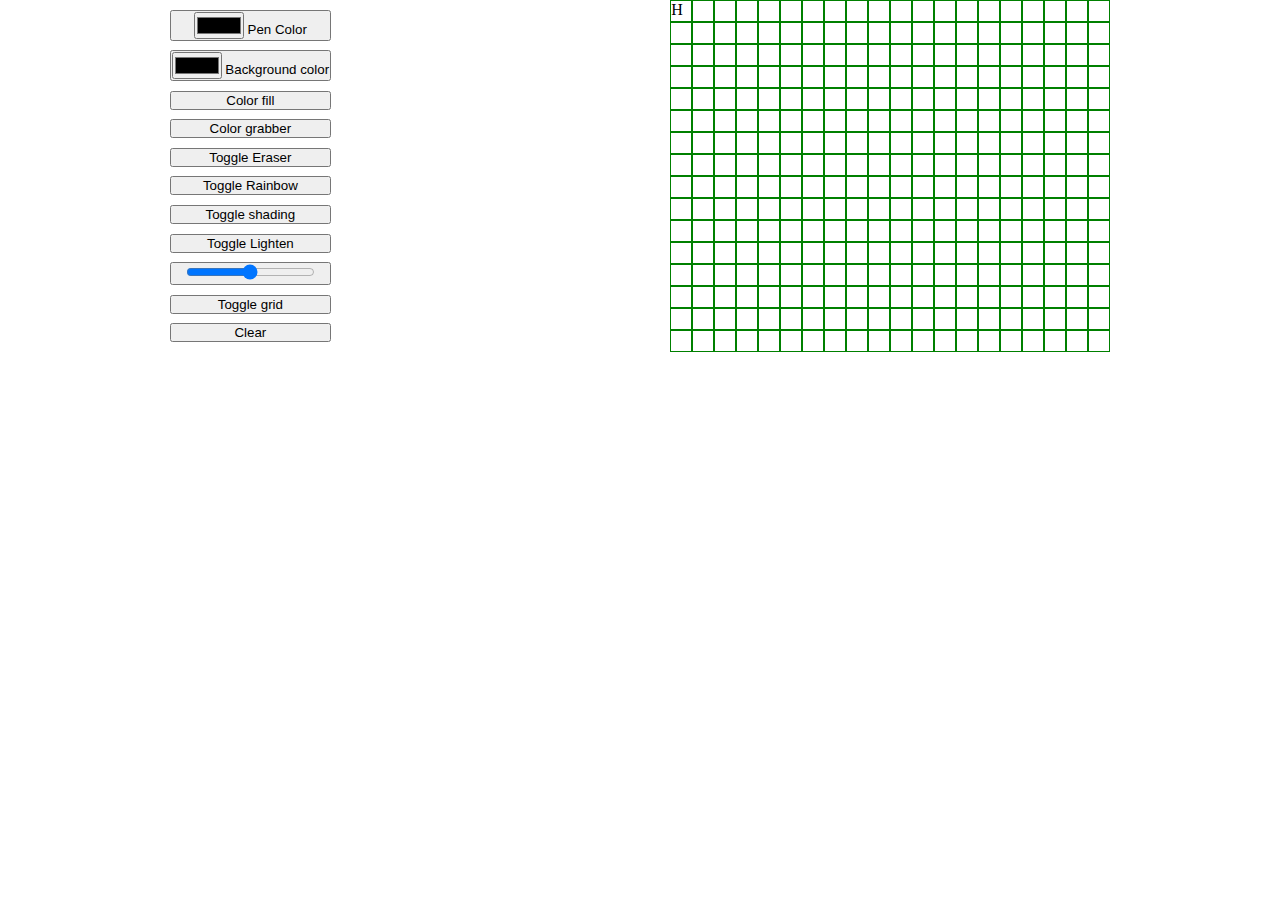
==== index.html @ b78d8178 "Done with canva and menu" ====
<!DOCTYPE html>
<html lang="en">
  <head>
    <meta charset="UTF-8" />
    <meta name="viewport" content="width=device-width, initial-scale=1.0" />
    <title>Document</title>
    <link rel="stylesheet" href="style2.css" />
  </head>
  <body>
    <main>
      <!-- menu items -->
      <section class="menu-items">
        <button><input type="color" name="" id="" /> Pen Color</button>
        <button><input type="color" name="" id="" /> Background color</button>
        <button>Color fill</button>
        <button>Color grabber</button>
        <button>Toggle Eraser</button>
        <button>Toggle Rainbow</button>
        <button>Toggle shading</button>
        <button>Toggle Lighten</button>
        <button><input type="range" name="" id="" /></button>
        <button>Toggle grid</button>
        <button>Clear</button>
      </section>

      <!-- Canva section -->
      <section class="canva-container">
        <!-- row 1 -->
        <div class="row">
          <div class="row-1">H</div>
          <div class="row-1"></div>
          <div class="row-1"></div>
          <div class="row-1"></div>
          <div class="row-1"></div>
          <div class="row-1"></div>
          <div class="row-1"></div>
          <div class="row-1"></div>
          <div class="row-1"></div>
          <div class="row-1"></div>
          <div class="row-1"></div>
          <div class="row-1"></div>
          <div class="row-1"></div>
          <div class="row-1"></div>
          <div class="row-1"></div>
          <div class="row-1"></div>
          <div class="row-1"></div>
          <div class="row-1"></div>
          <div class="row-1"></div>
          <div class="row-1"></div>
        </div>

        <!-- row 2 -->
        <div class="row">
          <div class="row-1"></div>
          <div class="row-1"></div>
          <div class="row-1"></div>
          <div class="row-1"></div>
          <div class="row-1"></div>
          <div class="row-1"></div>
          <div class="row-1"></div>
          <div class="row-1"></div>
          <div class="row-1"></div>
          <div class="row-1"></div>
          <div class="row-1"></div>
          <div class="row-1"></div>
          <div class="row-1"></div>
          <div class="row-1"></div>
          <div class="row-1"></div>
          <div class="row-1"></div>
          <div class="row-1"></div>
          <div class="row-1"></div>
          <div class="row-1"></div>
          <div class="row-1"></div>
        </div>
        <!-- row 3 -->
        <div class="row">
          <div class="row-1"></div>
          <div class="row-1"></div>
          <div class="row-1"></div>
          <div class="row-1"></div>
          <div class="row-1"></div>
          <div class="row-1"></div>
          <div class="row-1"></div>
          <div class="row-1"></div>
          <div class="row-1"></div>
          <div class="row-1"></div>
          <div class="row-1"></div>
          <div class="row-1"></div>
          <div class="row-1"></div>
          <div class="row-1"></div>
          <div class="row-1"></div>
          <div class="row-1"></div>
          <div class="row-1"></div>
          <div class="row-1"></div>
          <div class="row-1"></div>
          <div class="row-1"></div>
        </div>
        <!-- row 4 -->
        <div class="row">
          <div class="row-1"></div>
          <div class="row-1"></div>
          <div class="row-1"></div>
          <div class="row-1"></div>
          <div class="row-1"></div>
          <div class="row-1"></div>
          <div class="row-1"></div>
          <div class="row-1"></div>
          <div class="row-1"></div>
          <div class="row-1"></div>
          <div class="row-1"></div>
          <div class="row-1"></div>
          <div class="row-1"></div>
          <div class="row-1"></div>
          <div class="row-1"></div>
          <div class="row-1"></div>
          <div class="row-1"></div>
          <div class="row-1"></div>
          <div class="row-1"></div>
          <div class="row-1"></div>
        </div>
        <!-- row 5 -->
        <div class="row">
          <div class="row-1"></div>
          <div class="row-1"></div>
          <div class="row-1"></div>
          <div class="row-1"></div>
          <div class="row-1"></div>
          <div class="row-1"></div>
          <div class="row-1"></div>
          <div class="row-1"></div>
          <div class="row-1"></div>
          <div class="row-1"></div>
          <div class="row-1"></div>
          <div class="row-1"></div>
          <div class="row-1"></div>
          <div class="row-1"></div>
          <div class="row-1"></div>
          <div class="row-1"></div>
          <div class="row-1"></div>
          <div class="row-1"></div>
          <div class="row-1"></div>
          <div class="row-1"></div>
        </div>
        <!-- row 6 -->
        <div class="row">
          <div class="row-1"></div>
          <div class="row-1"></div>
          <div class="row-1"></div>
          <div class="row-1"></div>
          <div class="row-1"></div>
          <div class="row-1"></div>
          <div class="row-1"></div>
          <div class="row-1"></div>
          <div class="row-1"></div>
          <div class="row-1"></div>
          <div class="row-1"></div>
          <div class="row-1"></div>
          <div class="row-1"></div>
          <div class="row-1"></div>
          <div class="row-1"></div>
          <div class="row-1"></div>
          <div class="row-1"></div>
          <div class="row-1"></div>
          <div class="row-1"></div>
          <div class="row-1"></div>
        </div>
        <!-- row 7 -->
        <div class="row">
          <div class="row-1"></div>
          <div class="row-1"></div>
          <div class="row-1"></div>
          <div class="row-1"></div>
          <div class="row-1"></div>
          <div class="row-1"></div>
          <div class="row-1"></div>
          <div class="row-1"></div>
          <div class="row-1"></div>
          <div class="row-1"></div>
          <div class="row-1"></div>
          <div class="row-1"></div>
          <div class="row-1"></div>
          <div class="row-1"></div>
          <div class="row-1"></div>
          <div class="row-1"></div>
          <div class="row-1"></div>
          <div class="row-1"></div>
          <div class="row-1"></div>
          <div class="row-1"></div>
        </div>
        <!-- row 8 -->
        <div class="row">
          <div class="row-1"></div>
          <div class="row-1"></div>
          <div class="row-1"></div>
          <div class="row-1"></div>
          <div class="row-1"></div>
          <div class="row-1"></div>
          <div class="row-1"></div>
          <div class="row-1"></div>
          <div class="row-1"></div>
          <div class="row-1"></div>
          <div class="row-1"></div>
          <div class="row-1"></div>
          <div class="row-1"></div>
          <div class="row-1"></div>
          <div class="row-1"></div>
          <div class="row-1"></div>
          <div class="row-1"></div>
          <div class="row-1"></div>
          <div class="row-1"></div>
          <div class="row-1"></div>
        </div>
        <!-- row 9 -->
        <div class="row">
          <div class="row-1"></div>
          <div class="row-1"></div>
          <div class="row-1"></div>
          <div class="row-1"></div>
          <div class="row-1"></div>
          <div class="row-1"></div>
          <div class="row-1"></div>
          <div class="row-1"></div>
          <div class="row-1"></div>
          <div class="row-1"></div>
          <div class="row-1"></div>
          <div class="row-1"></div>
          <div class="row-1"></div>
          <div class="row-1"></div>
          <div class="row-1"></div>
          <div class="row-1"></div>
          <div class="row-1"></div>
          <div class="row-1"></div>
          <div class="row-1"></div>
          <div class="row-1"></div>
        </div>
        <!-- row 10 -->
        <div class="row">
          <div class="row-1"></div>
          <div class="row-1"></div>
          <div class="row-1"></div>
          <div class="row-1"></div>
          <div class="row-1"></div>
          <div class="row-1"></div>
          <div class="row-1"></div>
          <div class="row-1"></div>
          <div class="row-1"></div>
          <div class="row-1"></div>
          <div class="row-1"></div>
          <div class="row-1"></div>
          <div class="row-1"></div>
          <div class="row-1"></div>
          <div class="row-1"></div>
          <div class="row-1"></div>
          <div class="row-1"></div>
          <div class="row-1"></div>
          <div class="row-1"></div>
          <div class="row-1"></div>
        </div>
        <!-- row 11 -->
        <div class="row">
          <div class="row-1"></div>
          <div class="row-1"></div>
          <div class="row-1"></div>
          <div class="row-1"></div>
          <div class="row-1"></div>
          <div class="row-1"></div>
          <div class="row-1"></div>
          <div class="row-1"></div>
          <div class="row-1"></div>
          <div class="row-1"></div>
          <div class="row-1"></div>
          <div class="row-1"></div>
          <div class="row-1"></div>
          <div class="row-1"></div>
          <div class="row-1"></div>
          <div class="row-1"></div>
          <div class="row-1"></div>
          <div class="row-1"></div>
          <div class="row-1"></div>
          <div class="row-1"></div>
        </div>
        <!-- row 12 -->
        <div class="row">
          <div class="row-1"></div>
          <div class="row-1"></div>
          <div class="row-1"></div>
          <div class="row-1"></div>
          <div class="row-1"></div>
          <div class="row-1"></div>
          <div class="row-1"></div>
          <div class="row-1"></div>
          <div class="row-1"></div>
          <div class="row-1"></div>
          <div class="row-1"></div>
          <div class="row-1"></div>
          <div class="row-1"></div>
          <div class="row-1"></div>
          <div class="row-1"></div>
          <div class="row-1"></div>
          <div class="row-1"></div>
          <div class="row-1"></div>
          <div class="row-1"></div>
          <div class="row-1"></div>
        </div>
        <!-- row 13 -->
        <div class="row">
          <div class="row-1"></div>
          <div class="row-1"></div>
          <div class="row-1"></div>
          <div class="row-1"></div>
          <div class="row-1"></div>
          <div class="row-1"></div>
          <div class="row-1"></div>
          <div class="row-1"></div>
          <div class="row-1"></div>
          <div class="row-1"></div>
          <div class="row-1"></div>
          <div class="row-1"></div>
          <div class="row-1"></div>
          <div class="row-1"></div>
          <div class="row-1"></div>
          <div class="row-1"></div>
          <div class="row-1"></div>
          <div class="row-1"></div>
          <div class="row-1"></div>
          <div class="row-1"></div>
        </div>
        <!-- row 14 -->
        <div class="row">
          <div class="row-1"></div>
          <div class="row-1"></div>
          <div class="row-1"></div>
          <div class="row-1"></div>
          <div class="row-1"></div>
          <div class="row-1"></div>
          <div class="row-1"></div>
          <div class="row-1"></div>
          <div class="row-1"></div>
          <div class="row-1"></div>
          <div class="row-1"></div>
          <div class="row-1"></div>
          <div class="row-1"></div>
          <div class="row-1"></div>
          <div class="row-1"></div>
          <div class="row-1"></div>
          <div class="row-1"></div>
          <div class="row-1"></div>
          <div class="row-1"></div>
          <div class="row-1"></div>
        </div>
        <!-- row 15 -->
        <div class="row">
          <div class="row-1"></div>
          <div class="row-1"></div>
          <div class="row-1"></div>
          <div class="row-1"></div>
          <div class="row-1"></div>
          <div class="row-1"></div>
          <div class="row-1"></div>
          <div class="row-1"></div>
          <div class="row-1"></div>
          <div class="row-1"></div>
          <div class="row-1"></div>
          <div class="row-1"></div>
          <div class="row-1"></div>
          <div class="row-1"></div>
          <div class="row-1"></div>
          <div class="row-1"></div>
          <div class="row-1"></div>
          <div class="row-1"></div>
          <div class="row-1"></div>
          <div class="row-1"></div>
        </div>
        <!-- row 16 -->
        <div class="row">
          <div class="row-1"></div>
          <div class="row-1"></div>
          <div class="row-1"></div>
          <div class="row-1"></div>
          <div class="row-1"></div>
          <div class="row-1"></div>
          <div class="row-1"></div>
          <div class="row-1"></div>
          <div class="row-1"></div>
          <div class="row-1"></div>
          <div class="row-1"></div>
          <div class="row-1"></div>
          <div class="row-1"></div>
          <div class="row-1"></div>
          <div class="row-1"></div>
          <div class="row-1"></div>
          <div class="row-1"></div>
          <div class="row-1"></div>
          <div class="row-1"></div>
          <div class="row-1"></div>
        </div>
      </section>

      <!-- javascript -->
      <script>
        const allSquires = document.querySelectorAll(".row-1");

        allSquires.forEach((item, index) =>
          item.addEventListener("click", menuFunctions)
        );

        function menuFunctions(e) {
          let red = Math.floor(Math.random() * 100);
          let green = Math.floor(Math.random() * 100);
          let blue = Math.floor(Math.random() * 100);

          // changeBackground
          this.style.background = `rgb(${red}, ${green}, ${blue})`;
        }
      </script>
    </main>
  </body>
</html>
---- style2.css ----
/* Global reset */
*{
    margin:0;
    padding:0;
    margin:0
}

main{
    display:flex;
    justify-content: space-around;
}
.menu-items{
display:flex;
flex-direction: column;
justify-content: space-evenly;


}




.canva-container{

}

.row{
    
    display:flex;
}

.row-1{
    border: 1px solid green;
    width:20px;
    height:20px
}
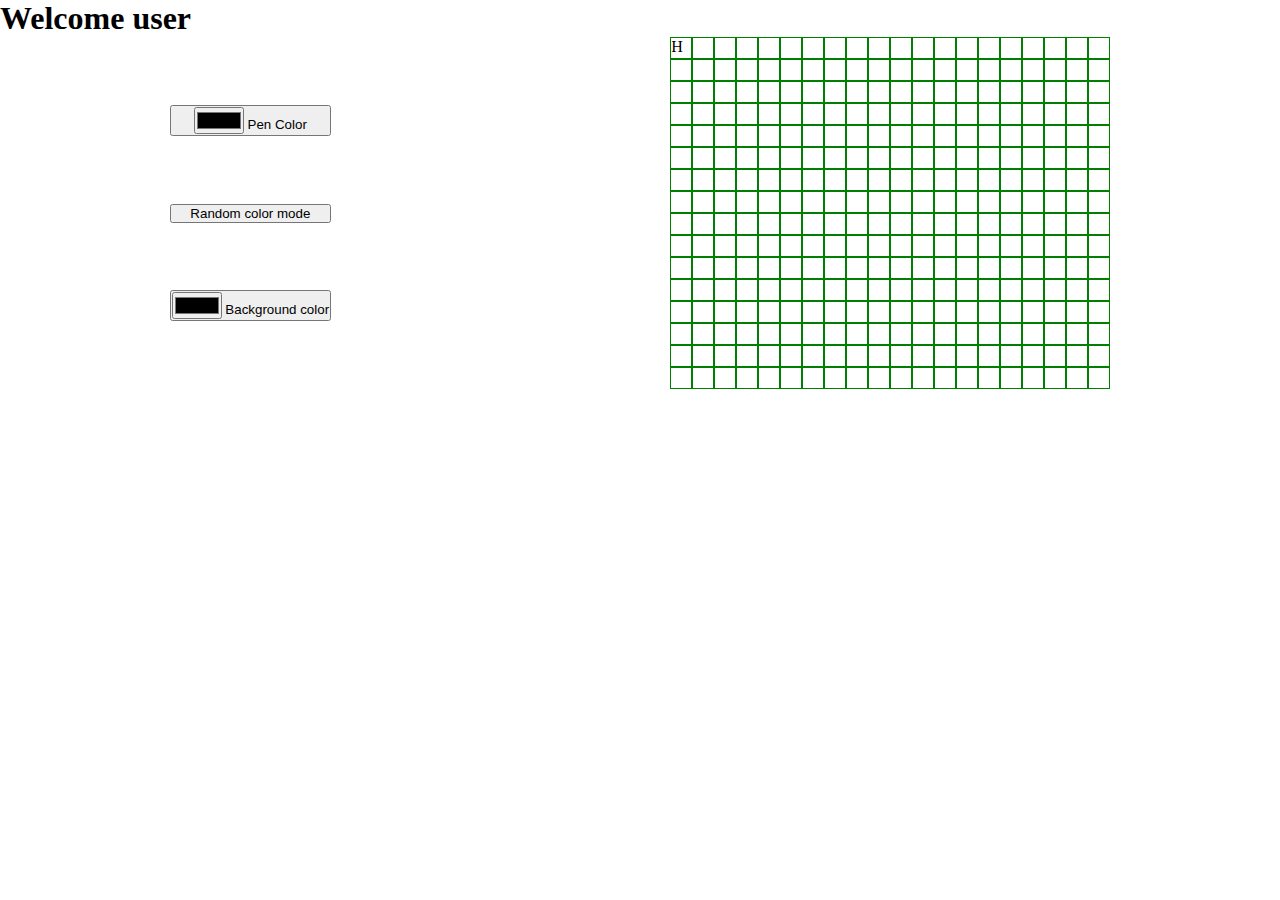
==== commit a7f07fe3: "Finilizing core functionality" ====
--- a/index.html
+++ b/index.html
@@ -5,22 +5,17 @@
     <meta name="viewport" content="width=device-width, initial-scale=1.0" />
     <title>Document</title>
     <link rel="stylesheet" href="style2.css" />
+    <title>Canva</title>
   </head>
   <body>
+    <h1 id="game-mode">Welcome user</h1>
     <main>
       <!-- menu items -->
+
       <section class="menu-items">
-        <button><input type="color" name="" id="" /> Pen Color</button>
+        <button><input type="color" name="" id="penColor" /> Pen Color</button>
+        <button id="randomColorMode">Random color mode</button>
         <button><input type="color" name="" id="" /> Background color</button>
-        <button>Color fill</button>
-        <button>Color grabber</button>
-        <button>Toggle Eraser</button>
-        <button>Toggle Rainbow</button>
-        <button>Toggle shading</button>
-        <button>Toggle Lighten</button>
-        <button><input type="range" name="" id="" /></button>
-        <button>Toggle grid</button>
-        <button>Clear</button>
       </section>
 
       <!-- Canva section -->
@@ -398,19 +393,59 @@
 
       <!-- javascript -->
       <script>
+        // selecting color mode alert
+        const gameMode = document.querySelector("#game-mode");
+        // console.log(gameMode);
+        // selecting all squires
         const allSquires = document.querySelectorAll(".row-1");
+        // selecting random color option
+        const randomColorMode = document.querySelector("#randomColorMode");
+        console.log(randomColorMode);
+        /// getting penInput
+        const penColor = document.getElementById("penColor");
+
+        let colorName = "";
+
+        // applying selected penColor to each selected box
+        penColor.addEventListener("input", function (e) {
+          console.log(e.target.value);
+          colorName = e.target.value;
+          gameMode.textContent = `Your picked color is : ${e.target.value}`;
+        });
+
+        // showing default behaviour
+        setTimeout(() => {
+          console.log("bro");
+          gameMode.textContent = `Your pen is generating random color by default \n But you can select your desire one from pen color`;
+        }, 3000);
 
         allSquires.forEach((item, index) =>
-          item.addEventListener("click", menuFunctions)
+          item.addEventListener("click", (event) => {
+            // default random colors
+            let rgbObject = {
+              red: Math.floor(Math.random() * 255),
+              green: Math.floor(Math.random() * 255),
+              blue: Math.floor(Math.random() * 255),
+            };
+
+            if (colorName.length === 0) {
+              eachSquireClick(event, rgbObject, colorName);
+            } else {
+              eachSquireClick(event, {}, colorName);
+            }
+          })
         );
 
-        function menuFunctions(e) {
-          let red = Math.floor(Math.random() * 100);
-          let green = Math.floor(Math.random() * 100);
-          let blue = Math.floor(Math.random() * 100);
-
-          // changeBackground
-          this.style.background = `rgb(${red}, ${green}, ${blue})`;
+        function eachSquireClick(e, rgbObj, colorName) {
+          //by default changeBackground of each box when clicked on
+          e.target.style.background =
+            Object.keys(rgbObj).length === 0
+              ? `${colorName}`
+              : `rgb(${rgbObj.red}, ${rgbObj.green}, ${rgbObj.blue})`;
+
+          console.log(e.target.style.background);
+
+          //change each squire bg due to selected
         }
       </script>
     </main>
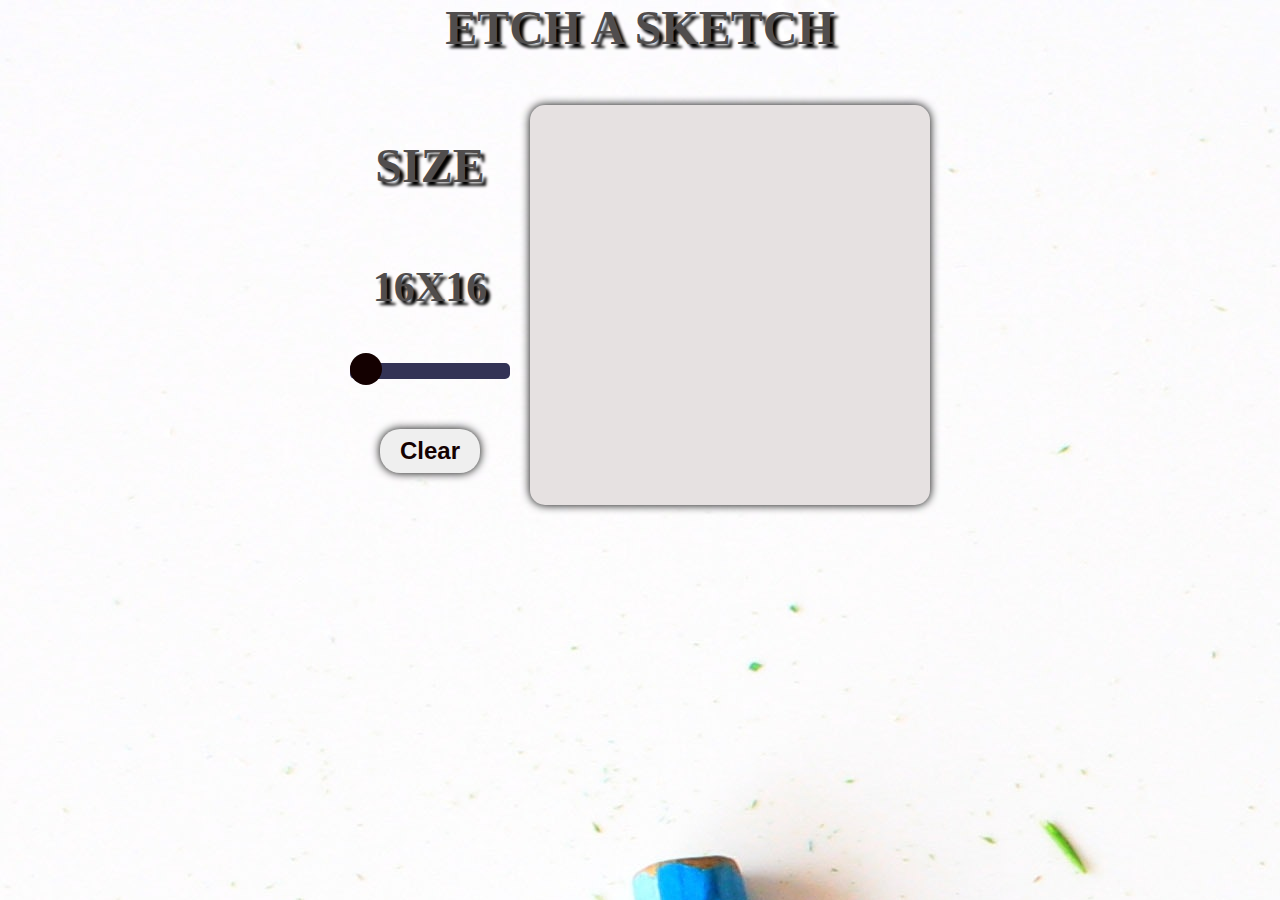
==== commit 1ab837e2: "js version" ====
--- a/index.html
+++ b/index.html
@@ -3,451 +3,20 @@
   <head>
     <meta charset="UTF-8" />
     <meta name="viewport" content="width=device-width, initial-scale=1.0" />
-    <title>Document</title>
-    <link rel="stylesheet" href="style2.css" />
-    <title>Canva</title>
+    <link rel="stylesheet" href="./style.css" />
+    <script src="./main.js" defer></script>
+    <title>Etch-A-Sketch</title>
   </head>
   <body>
-    <h1 id="game-mode">Welcome user</h1>
-    <main>
-      <!-- menu items -->
-
-      <section class="menu-items">
-        <button><input type="color" name="" id="penColor" /> Pen Color</button>
-        <button id="randomColorMode">Random color mode</button>
-        <button><input type="color" name="" id="" /> Background color</button>
-      </section>
-
-      <!-- Canva section -->
-      <section class="canva-container">
-        <!-- row 1 -->
-        <div class="row">
-          <div class="row-1">H</div>
-          <div class="row-1"></div>
-          <div class="row-1"></div>
-          <div class="row-1"></div>
-          <div class="row-1"></div>
-          <div class="row-1"></div>
-          <div class="row-1"></div>
-          <div class="row-1"></div>
-          <div class="row-1"></div>
-          <div class="row-1"></div>
-          <div class="row-1"></div>
-          <div class="row-1"></div>
-          <div class="row-1"></div>
-          <div class="row-1"></div>
-          <div class="row-1"></div>
-          <div class="row-1"></div>
-          <div class="row-1"></div>
-          <div class="row-1"></div>
-          <div class="row-1"></div>
-          <div class="row-1"></div>
-        </div>
-
-        <!-- row 2 -->
-        <div class="row">
-          <div class="row-1"></div>
-          <div class="row-1"></div>
-          <div class="row-1"></div>
-          <div class="row-1"></div>
-          <div class="row-1"></div>
-          <div class="row-1"></div>
-          <div class="row-1"></div>
-          <div class="row-1"></div>
-          <div class="row-1"></div>
-          <div class="row-1"></div>
-          <div class="row-1"></div>
-          <div class="row-1"></div>
-          <div class="row-1"></div>
-          <div class="row-1"></div>
-          <div class="row-1"></div>
-          <div class="row-1"></div>
-          <div class="row-1"></div>
-          <div class="row-1"></div>
-          <div class="row-1"></div>
-          <div class="row-1"></div>
-        </div>
-        <!-- row 3 -->
-        <div class="row">
-          <div class="row-1"></div>
-          <div class="row-1"></div>
-          <div class="row-1"></div>
-          <div class="row-1"></div>
-          <div class="row-1"></div>
-          <div class="row-1"></div>
-          <div class="row-1"></div>
-          <div class="row-1"></div>
-          <div class="row-1"></div>
-          <div class="row-1"></div>
-          <div class="row-1"></div>
-          <div class="row-1"></div>
-          <div class="row-1"></div>
-          <div class="row-1"></div>
-          <div class="row-1"></div>
-          <div class="row-1"></div>
-          <div class="row-1"></div>
-          <div class="row-1"></div>
-          <div class="row-1"></div>
-          <div class="row-1"></div>
-        </div>
-        <!-- row 4 -->
-        <div class="row">
-          <div class="row-1"></div>
-          <div class="row-1"></div>
-          <div class="row-1"></div>
-          <div class="row-1"></div>
-          <div class="row-1"></div>
-          <div class="row-1"></div>
-          <div class="row-1"></div>
-          <div class="row-1"></div>
-          <div class="row-1"></div>
-          <div class="row-1"></div>
-          <div class="row-1"></div>
-          <div class="row-1"></div>
-          <div class="row-1"></div>
-          <div class="row-1"></div>
-          <div class="row-1"></div>
-          <div class="row-1"></div>
-          <div class="row-1"></div>
-          <div class="row-1"></div>
-          <div class="row-1"></div>
-          <div class="row-1"></div>
-        </div>
-        <!-- row 5 -->
-        <div class="row">
-          <div class="row-1"></div>
-          <div class="row-1"></div>
-          <div class="row-1"></div>
-          <div class="row-1"></div>
-          <div class="row-1"></div>
-          <div class="row-1"></div>
-          <div class="row-1"></div>
-          <div class="row-1"></div>
-          <div class="row-1"></div>
-          <div class="row-1"></div>
-          <div class="row-1"></div>
-          <div class="row-1"></div>
-          <div class="row-1"></div>
-          <div class="row-1"></div>
-          <div class="row-1"></div>
-          <div class="row-1"></div>
-          <div class="row-1"></div>
-          <div class="row-1"></div>
-          <div class="row-1"></div>
-          <div class="row-1"></div>
-        </div>
-        <!-- row 6 -->
-        <div class="row">
-          <div class="row-1"></div>
-          <div class="row-1"></div>
-          <div class="row-1"></div>
-          <div class="row-1"></div>
-          <div class="row-1"></div>
-          <div class="row-1"></div>
-          <div class="row-1"></div>
-          <div class="row-1"></div>
-          <div class="row-1"></div>
-          <div class="row-1"></div>
-          <div class="row-1"></div>
-          <div class="row-1"></div>
-          <div class="row-1"></div>
-          <div class="row-1"></div>
-          <div class="row-1"></div>
-          <div class="row-1"></div>
-          <div class="row-1"></div>
-          <div class="row-1"></div>
-          <div class="row-1"></div>
-          <div class="row-1"></div>
-        </div>
-        <!-- row 7 -->
-        <div class="row">
-          <div class="row-1"></div>
-          <div class="row-1"></div>
-          <div class="row-1"></div>
-          <div class="row-1"></div>
-          <div class="row-1"></div>
-          <div class="row-1"></div>
-          <div class="row-1"></div>
-          <div class="row-1"></div>
-          <div class="row-1"></div>
-          <div class="row-1"></div>
-          <div class="row-1"></div>
-          <div class="row-1"></div>
-          <div class="row-1"></div>
-          <div class="row-1"></div>
-          <div class="row-1"></div>
-          <div class="row-1"></div>
-          <div class="row-1"></div>
-          <div class="row-1"></div>
-          <div class="row-1"></div>
-          <div class="row-1"></div>
-        </div>
-        <!-- row 8 -->
-        <div class="row">
-          <div class="row-1"></div>
-          <div class="row-1"></div>
-          <div class="row-1"></div>
-          <div class="row-1"></div>
-          <div class="row-1"></div>
-          <div class="row-1"></div>
-          <div class="row-1"></div>
-          <div class="row-1"></div>
-          <div class="row-1"></div>
-          <div class="row-1"></div>
-          <div class="row-1"></div>
-          <div class="row-1"></div>
-          <div class="row-1"></div>
-          <div class="row-1"></div>
-          <div class="row-1"></div>
-          <div class="row-1"></div>
-          <div class="row-1"></div>
-          <div class="row-1"></div>
-          <div class="row-1"></div>
-          <div class="row-1"></div>
-        </div>
-        <!-- row 9 -->
-        <div class="row">
-          <div class="row-1"></div>
-          <div class="row-1"></div>
-          <div class="row-1"></div>
-          <div class="row-1"></div>
-          <div class="row-1"></div>
-          <div class="row-1"></div>
-          <div class="row-1"></div>
-          <div class="row-1"></div>
-          <div class="row-1"></div>
-          <div class="row-1"></div>
-          <div class="row-1"></div>
-          <div class="row-1"></div>
-          <div class="row-1"></div>
-          <div class="row-1"></div>
-          <div class="row-1"></div>
-          <div class="row-1"></div>
-          <div class="row-1"></div>
-          <div class="row-1"></div>
-          <div class="row-1"></div>
-          <div class="row-1"></div>
-        </div>
-        <!-- row 10 -->
-        <div class="row">
-          <div class="row-1"></div>
-          <div class="row-1"></div>
-          <div class="row-1"></div>
-          <div class="row-1"></div>
-          <div class="row-1"></div>
-          <div class="row-1"></div>
-          <div class="row-1"></div>
-          <div class="row-1"></div>
-          <div class="row-1"></div>
-          <div class="row-1"></div>
-          <div class="row-1"></div>
-          <div class="row-1"></div>
-          <div class="row-1"></div>
-          <div class="row-1"></div>
-          <div class="row-1"></div>
-          <div class="row-1"></div>
-          <div class="row-1"></div>
-          <div class="row-1"></div>
-          <div class="row-1"></div>
-          <div class="row-1"></div>
-        </div>
-        <!-- row 11 -->
-        <div class="row">
-          <div class="row-1"></div>
-          <div class="row-1"></div>
-          <div class="row-1"></div>
-          <div class="row-1"></div>
-          <div class="row-1"></div>
-          <div class="row-1"></div>
-          <div class="row-1"></div>
-          <div class="row-1"></div>
-          <div class="row-1"></div>
-          <div class="row-1"></div>
-          <div class="row-1"></div>
-          <div class="row-1"></div>
-          <div class="row-1"></div>
-          <div class="row-1"></div>
-          <div class="row-1"></div>
-          <div class="row-1"></div>
-          <div class="row-1"></div>
-          <div class="row-1"></div>
-          <div class="row-1"></div>
-          <div class="row-1"></div>
-        </div>
-        <!-- row 12 -->
-        <div class="row">
-          <div class="row-1"></div>
-          <div class="row-1"></div>
-          <div class="row-1"></div>
-          <div class="row-1"></div>
-          <div class="row-1"></div>
-          <div class="row-1"></div>
-          <div class="row-1"></div>
-          <div class="row-1"></div>
-          <div class="row-1"></div>
-          <div class="row-1"></div>
-          <div class="row-1"></div>
-          <div class="row-1"></div>
-          <div class="row-1"></div>
-          <div class="row-1"></div>
-          <div class="row-1"></div>
-          <div class="row-1"></div>
-          <div class="row-1"></div>
-          <div class="row-1"></div>
-          <div class="row-1"></div>
-          <div class="row-1"></div>
-        </div>
-        <!-- row 13 -->
-        <div class="row">
-          <div class="row-1"></div>
-          <div class="row-1"></div>
-          <div class="row-1"></div>
-          <div class="row-1"></div>
-          <div class="row-1"></div>
-          <div class="row-1"></div>
-          <div class="row-1"></div>
-          <div class="row-1"></div>
-          <div class="row-1"></div>
-          <div class="row-1"></div>
-          <div class="row-1"></div>
-          <div class="row-1"></div>
-          <div class="row-1"></div>
-          <div class="row-1"></div>
-          <div class="row-1"></div>
-          <div class="row-1"></div>
-          <div class="row-1"></div>
-          <div class="row-1"></div>
-          <div class="row-1"></div>
-          <div class="row-1"></div>
-        </div>
-        <!-- row 14 -->
-        <div class="row">
-          <div class="row-1"></div>
-          <div class="row-1"></div>
-          <div class="row-1"></div>
-          <div class="row-1"></div>
-          <div class="row-1"></div>
-          <div class="row-1"></div>
-          <div class="row-1"></div>
-          <div class="row-1"></div>
-          <div class="row-1"></div>
-          <div class="row-1"></div>
-          <div class="row-1"></div>
-          <div class="row-1"></div>
-          <div class="row-1"></div>
-          <div class="row-1"></div>
-          <div class="row-1"></div>
-          <div class="row-1"></div>
-          <div class="row-1"></div>
-          <div class="row-1"></div>
-          <div class="row-1"></div>
-          <div class="row-1"></div>
-        </div>
-        <!-- row 15 -->
-        <div class="row">
-          <div class="row-1"></div>
-          <div class="row-1"></div>
-          <div class="row-1"></div>
-          <div class="row-1"></div>
-          <div class="row-1"></div>
-          <div class="row-1"></div>
-          <div class="row-1"></div>
-          <div class="row-1"></div>
-          <div class="row-1"></div>
-          <div class="row-1"></div>
-          <div class="row-1"></div>
-          <div class="row-1"></div>
-          <div class="row-1"></div>
-          <div class="row-1"></div>
-          <div class="row-1"></div>
-          <div class="row-1"></div>
-          <div class="row-1"></div>
-          <div class="row-1"></div>
-          <div class="row-1"></div>
-          <div class="row-1"></div>
-        </div>
-        <!-- row 16 -->
-        <div class="row">
-          <div class="row-1"></div>
-          <div class="row-1"></div>
-          <div class="row-1"></div>
-          <div class="row-1"></div>
-          <div class="row-1"></div>
-          <div class="row-1"></div>
-          <div class="row-1"></div>
-          <div class="row-1"></div>
-          <div class="row-1"></div>
-          <div class="row-1"></div>
-          <div class="row-1"></div>
-          <div class="row-1"></div>
-          <div class="row-1"></div>
-          <div class="row-1"></div>
-          <div class="row-1"></div>
-          <div class="row-1"></div>
-          <div class="row-1"></div>
-          <div class="row-1"></div>
-          <div class="row-1"></div>
-          <div class="row-1"></div>
-        </div>
-      </section>
-
-      <!-- javascript -->
-      <script>
-        // selecting color mode alert
-        const gameMode = document.querySelector("#game-mode");
-        // console.log(gameMode);
-        // selecting all squires
-        const allSquires = document.querySelectorAll(".row-1");
-        // selecting random color option
-        const randomColorMode = document.querySelector("#randomColorMode");
-        console.log(randomColorMode);
-        /// getting penInput
-        const penColor = document.getElementById("penColor");
-
-        let colorName = "";
-
-        // applying selected penColor to each selected box
-        penColor.addEventListener("input", function (e) {
-          console.log(e.target.value);
-          colorName = e.target.value;
-          gameMode.textContent = `Your picked color is : ${e.target.value}`;
-        });
-
-        // showing default behaviour
-        setTimeout(() => {
-          console.log("bro");
-          gameMode.textContent = `Your pen is generating random color by default \n But you can select your desire one from pen color`;
-        }, 3000);
-
-        allSquires.forEach((item, index) =>
-          item.addEventListener("click", (event) => {
-            // default random colors
-            let rgbObject = {
-              red: Math.floor(Math.random() * 255),
-              green: Math.floor(Math.random() * 255),
-              blue: Math.floor(Math.random() * 255),
-            };
-
-            if (colorName.length === 0) {
-              eachSquireClick(event, rgbObject, colorName);
-            } else {
-              eachSquireClick(event, {}, colorName);
-            }
-          })
-        );
-
-        function eachSquireClick(e, rgbObj, colorName) {
-          //by default changeBackground of each box when clicked on
-          e.target.style.background =
-            Object.keys(rgbObj).length === 0
-              ? `${colorName}`
-              : `rgb(${rgbObj.red}, ${rgbObj.green}, ${rgbObj.blue})`;
-
-          console.log(e.target.style.background);
-
-          //change each squire bg due to selected
-        }
-      </script>
-    </main>
+    <h1>ETCH A SKETCH</h1>
+    <div class="main">
+      <div class="btn-container">
+        <h1>SIZE</h1>
+        <h1 class="size"></h1>
+        <input type="range" min="16" max="100" id="slideBar" value="16" />
+        <button id="btn">Clear</button>
+      </div>
+      <div class="container"></div>
+    </div>
   </body>
 </html>
--- a/style.css
+++ b/style.css
@@ -0,0 +1,103 @@
+
+:root{
+    --primary-color:#000;
+    --secondary-color:#140101;
+    }
+    
+    
+    *,::after,::before{
+        margin:0;
+        padding:0;
+        box-sizing: border-box;
+    }
+    html{
+        color:rgb(80, 77, 77);
+        background: url(./assets/bg.jpg);
+    }
+    
+    h1{
+        font-size: 48px;
+        font-weight: 900;
+        text-align:center;
+        margin-bottom: 50px;
+        text-shadow: 4px 4px  3px var(--primary-color);
+        
+    }
+    
+    .container{
+        width:400px;
+        height: 400px;
+        display: flex;
+        flex-wrap: wrap;
+        flex:0 1 auto;
+        box-shadow: 0 0 10px black;
+        border-radius: 15px;
+        overflow: hidden;
+        background:#e6e1e1;
+    }
+    .main{
+        display: flex;
+        justify-content: center;
+        gap:20px;
+    
+    }
+    
+    .btn-container{
+        display: flex;
+        flex-direction: column;
+        align-items: center;
+        justify-content: center;
+        flex:0 1 ;
+        gap:20px;
+    }
+    #btn{
+    padding: 8px 20px;
+    white-space: nowrap;
+    flex:0 0 auto;
+    font-size: 24px;
+    font-weight: 900;
+    border-radius: 20px;
+    border: none;
+    box-shadow: 0 0 10px black;
+    transition: all ease;
+    color:var(--secondary-color);
+    margin-top:30px;
+    }
+    #btn:hover{
+        transform: scale(1.03);
+    
+    }
+    input[type="range"]{
+        -webkit-appearance: none;
+        appearance: none;
+        background: transparent;
+        cursor: pointer;
+        width: 10rem;
+        margin-top: -20px;
+    }
+    input[type="range"]::-webkit-slider-runnable-track {
+        background:#335;
+        height: 1rem;
+        border-radius: 5px;
+      }
+    
+    input[type="range"]::-moz-range-track {
+        background:rgb(80, 77, 77);
+        height: 1rem;
+      }
+      input[type="range"]::-webkit-slider-thumb {
+        -webkit-appearance: none; 
+        appearance: none;
+        margin-top: -10px;
+        background-color:var(--secondary-color);
+        height: 2rem;
+        width: 2rem;  
+        border-radius: 50%;  
+     }
+    
+     .size{
+     width:max-content;
+     height: 50px;
+     font-size: 42px;
+     font-weight: bolder;
+     }